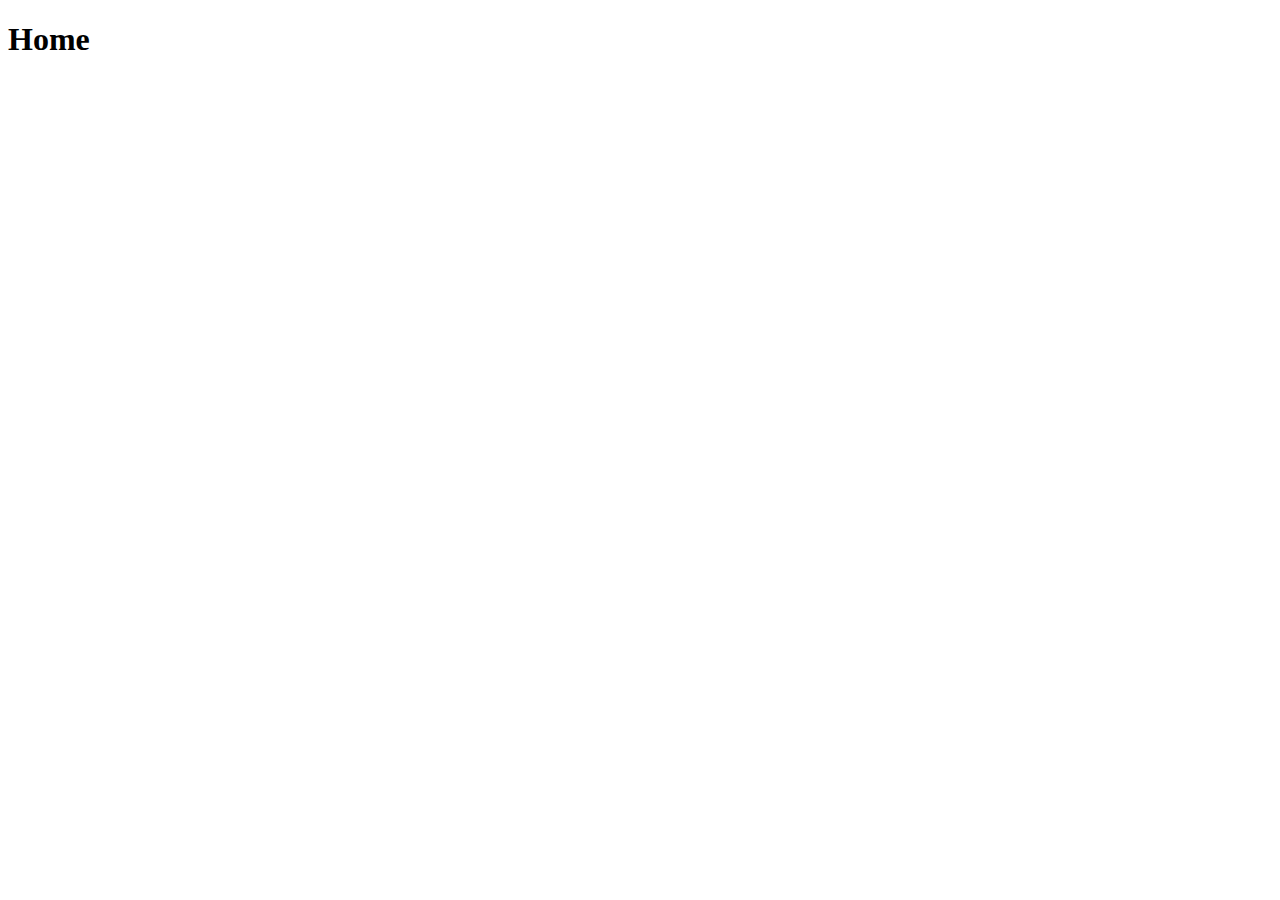
==== src/pages/home/index.html @ 1dc16c7b "integrate user initial validation" ====
<!DOCTYPE html>
<html lang="pt-BR">
<head>
  <meta charset="UTF-8">
  <title>Wallet App - Home</title>
  <script src="index.js"></script>
</head>
<body>
  <div>
    <h1>Home</h1>
  </div>
</body>
</html>
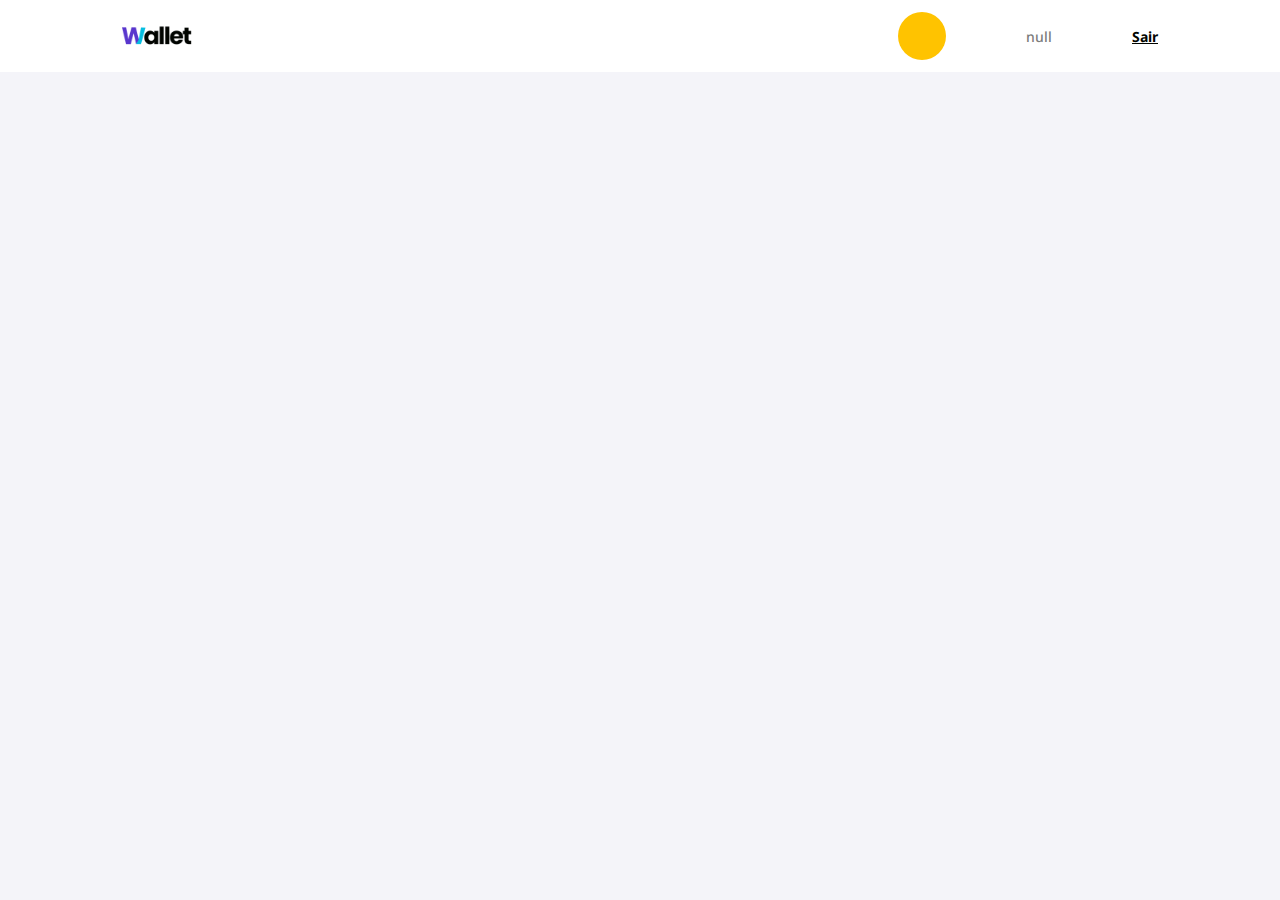
==== commit 5b42c00c: "Navbar finalized" ====
--- a/src/pages/home/index.html
+++ b/src/pages/home/index.html
@@ -1,13 +1,21 @@
 <!DOCTYPE html>
 <html lang="pt-BR">
-<head>
-  <meta charset="UTF-8">
-  <title>Wallet App - Home</title>
-  <script src="index.js"></script>
-</head>
-<body>
-  <div>
-    <h1>Home</h1>
-  </div>
-</body>
-</html>+  <head>
+    <meta charset="UTF-8" />
+    <title>Wallet App - Home</title>
+    <link rel="stylesheet" href="../../../styles.css" />
+    <link rel="stylesheet" href="styles.css" />
+    <script src="index.js"></script>
+  </head>
+  <body>
+    <div class="home-content-container">
+      <div class="navbar">
+        <img class="logo-navbar" src="../../img/logo.png" alt="Logo da carteira" />
+        <div id="navbar-user-container" class="navbar-user-container">
+          <div id="navbar-user-avatar" class="navbar-user-avatar">
+          </div>
+        </div>
+      </div>
+    </div>
+  </body>
+</html>
--- a/styles.css
+++ b/styles.css
@@ -0,0 +1,162 @@
+@import url("https://fonts.googleapis.com/css2?family=Noto+Sans:ital,wght@0,100;0,200;0,300;0,400;0,500;0,600;0,700;0,800;0,900;1,100;1,200;1,300;1,400;1,500;1,600;1,700;1,800;1,900&display=swap");
+
+body {
+  padding: 0px;
+  margin: 0px;
+  font-family: "Noto Sans", sans-serif;
+  color: #010400;
+}
+
+h1 {
+  font-size: 40px;
+  font-weight: bolder;
+  padding: 0px;
+  margin: 0px;
+}
+
+h2 {
+  font-size: 24px;
+  font-weight: bold;
+  padding: 0px;
+  margin: 0px;
+}
+
+h3 {
+  font-size: 18px;
+  font-weight: bold;
+  padding: 0px;
+  margin: 0px;
+}
+
+h4 {
+  font-size: 16px;
+  font-weight: 700;
+  color: #7c7c7c;
+  padding: 0px;
+  margin: 0px;
+}
+
+p {
+  font-size: 14px;
+  font-weight: 500;
+  color: #7c7c7c;
+  padding: 0px;
+  margin: 0px;
+}
+
+label {
+  width: 100%;
+  font-size: 14px;
+  font-weight: 500;
+}
+
+a {
+  font-size: 14px;
+  font-weight: 700;
+  text-decoration: underline;
+  color: #010400;
+}
+
+button {
+  background-color: #5f2ba5;
+  height: 56px;
+  width: 432px;
+  border-radius: 12px;
+  color: #f4f4f9;
+  font-weight: bold;
+  font-size: 16px;
+  border-color: #5f2ba5;
+  border-width: 2px;
+  border-style: solid;
+  cursor: pointer;
+}
+
+button.small {
+  background-color: #f4f4f9;
+  color: #010400;
+  font-size: 14px;
+  border-radius: 8px;
+  width: 90px;
+  height: 36px;
+}
+
+input {
+  background-color: #f4f4f9;
+  width: 100%;
+  height: 48px;
+  border-color: #016589;
+  border-style: solid;
+  border-width: 3px;
+  border-radius: 8px;
+  color: #010400;
+  font-size: 16px;
+  box-sizing: border-box;
+  padding: 6px;
+}
+
+.full-width {
+  width: 100%;
+}
+
+.text-center {
+  text-align: center;
+}
+
+.text-left {
+  text-align: left;
+}
+
+.mt.smaller {
+  margin-top: 6px;
+}
+
+.mt.small {
+  margin-top: 12px;
+}
+
+.mt {
+  margin-top: 16px;
+}
+
+.mt.large {
+  margin-top: 24px;
+}
+
+.mt.larger {
+  margin-top: 32px;
+}
+
+.logo {
+  width: 88px;
+  height: auto;
+}
+
+.auth-container {
+  width: 100vw;
+  height: 100vh;
+  display: flex;
+  align-items: center;
+  justify-content: center;
+  background-color: #5f2ba5;
+}
+
+.auth-content {
+  display: flex;
+  align-items: center;
+  justify-content: center;
+  width: 480px;
+  height: auto;
+  min-height: 440px;
+  border-radius: 24px;
+  background-color: #f4f4f9;
+}
+
+.auth-content-container {
+  display: flex;
+  flex-direction: column;
+  align-items: center;
+  justify-content: center;
+  width: 100%;
+  height: 100%;
+  padding: 24px;
+}--- a/src/pages/home/styles.css
+++ b/src/pages/home/styles.css
@@ -0,0 +1,49 @@
+.home-content-container {
+  display: flex;
+  flex-direction: column;
+  align-items: flex-start;
+  justify-content: flex-start;
+  width: 100vw;
+  height: 100vh;
+  background-color: #f4f4f9;
+}
+
+.navbar {
+  display: flex;
+  flex-direction: row;
+  align-items: center;
+  justify-content: space-between;
+  height: 72px;
+  width: 100vw;
+  background-color: #ffffff;
+  position: fixed;
+  top: 0px;
+  left: 0px;
+  right: 0px;
+  padding: 24px 122px;
+  box-sizing: border-box;
+}
+
+.logo-navbar {
+  height: 24px;
+  width: auto;
+}
+
+.navbar-user-container {
+  display: flex;
+  flex-direction: row;
+  width: 260px;
+  height: 100%;
+  align-items: center;
+  justify-content: space-between;
+}
+
+.navbar-user-avatar {
+  display: flex;
+  align-items: center;
+  justify-content: center;
+  height: 48px;
+  width: 48px;
+  border-radius: 24px;
+  background-color: #ffc300;
+}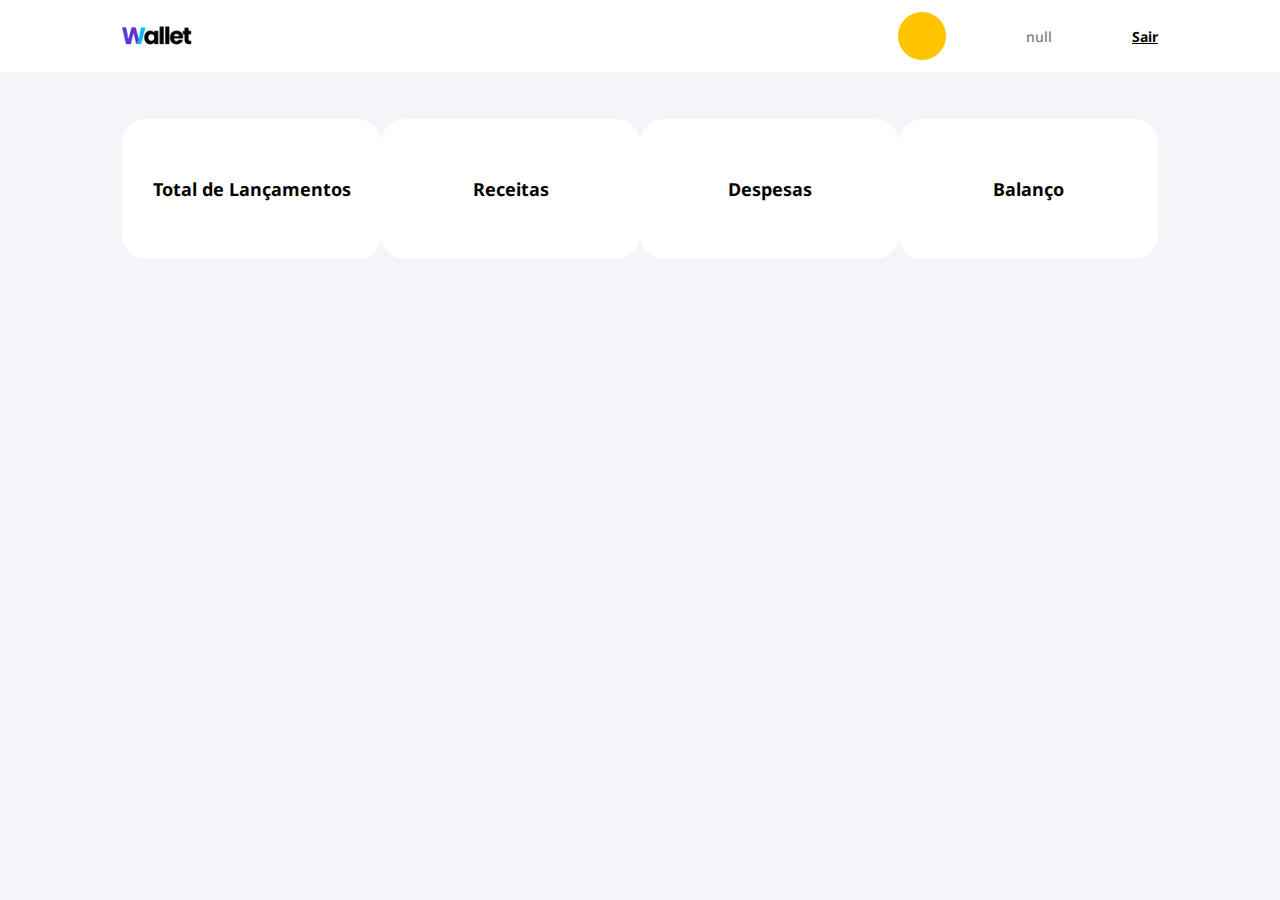
==== commit 78cb0849: "implement finance cards" ====
--- a/src/pages/home/index.html
+++ b/src/pages/home/index.html
@@ -10,10 +10,27 @@
   <body>
     <div class="home-content-container">
       <div class="navbar">
-        <img class="logo-navbar" src="../../img/logo.png" alt="Logo da carteira" />
+        <img
+          class="logo-navbar"
+          src="../../img/logo.png"
+          alt="Logo da carteira"
+        />
         <div id="navbar-user-container" class="navbar-user-container">
-          <div id="navbar-user-avatar" class="navbar-user-avatar">
-          </div>
+          <div id="navbar-user-avatar" class="navbar-user-avatar"></div>
+        </div>
+      </div>
+      <div class="finance-card-container">
+        <div id="finance-card-1" class="finance-card">
+          <h3>Total de Lançamentos</h3>
+        </div>
+        <div id="finance-card-2" class="finance-card">
+          <h3>Receitas</h3>
+        </div>
+        <div id="finance-card-3" class="finance-card">
+          <h3>Despesas</h3>
+        </div>
+        <div id="finance-card-4" class="finance-card">
+          <h3>Balanço</h3>
         </div>
       </div>
     </div>
--- a/src/pages/home/styles.css
+++ b/src/pages/home/styles.css
@@ -16,10 +16,6 @@
   height: 72px;
   width: 100vw;
   background-color: #ffffff;
-  position: fixed;
-  top: 0px;
-  left: 0px;
-  right: 0px;
   padding: 24px 122px;
   box-sizing: border-box;
 }
@@ -46,4 +42,25 @@
   width: 48px;
   border-radius: 24px;
   background-color: #ffc300;
+}
+
+.finance-card-container {
+  display: flex;
+  width: 100%;
+  flex-direction: row;
+  align-items: center;
+  justify-content: space-between;
+  padding: 47px 122px;
+  box-sizing: border-box;
+}
+
+.finance-card {
+  display: flex;
+  flex-direction: column;
+  align-items: center;
+  justify-content: center;
+  width: 280px;
+  height: 140px;
+  border-radius: 24px;
+  background-color: #ffffff;
 }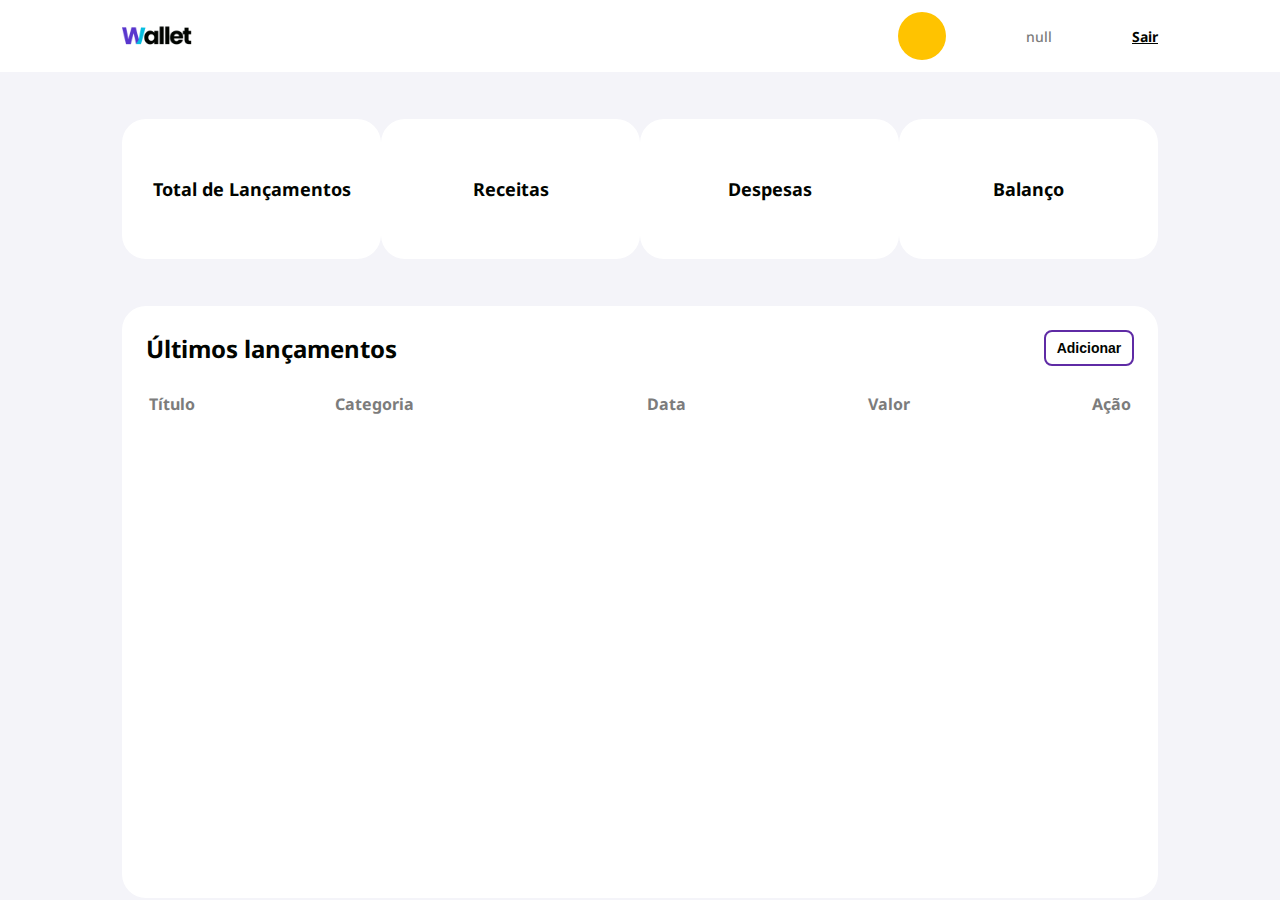
==== commit e642bb62: "implement data on table" ====
--- a/src/pages/home/index.html
+++ b/src/pages/home/index.html
@@ -33,6 +33,23 @@
           <h3>Balanço</h3>
         </div>
       </div>
+      <div class="table-container">
+        <div class="table-content-container">
+          <div class="table-content-header">
+            <h2>Últimos lançamentos</h2>
+            <button class="small">Adicionar</button>
+          </div>
+          <table id="finances-table">
+            <tr>
+              <th>Título</th>
+              <th>Categoria</th>
+              <th>Data</th>
+              <th class="center">Valor</th>
+              <th class="right">Ação</th>
+            </tr>
+          </table>
+        </div>
+      </div>
     </div>
   </body>
 </html>
--- a/styles.css
+++ b/styles.css
@@ -72,7 +72,7 @@
 }
 
 button.small {
-  background-color: #f4f4f9;
+  background-color: #ffffff;
   color: #010400;
   font-size: 14px;
   border-radius: 8px;
@@ -159,4 +159,4 @@
   width: 100%;
   height: 100%;
   padding: 24px;
-}+}
--- a/src/pages/home/styles.css
+++ b/src/pages/home/styles.css
@@ -4,7 +4,8 @@
   align-items: flex-start;
   justify-content: flex-start;
   width: 100vw;
-  height: 100vh;
+  height: auto;
+  min-height: 100vh;
   background-color: #f4f4f9;
 }
 
@@ -63,4 +64,66 @@
   height: 140px;
   border-radius: 24px;
   background-color: #ffffff;
-}+}
+
+.table-container {
+  display: flex;
+  width: 100%;
+  flex-direction: column;
+  align-items: flex-start;
+  justify-content: flex-start;
+  padding: 0px 122px;
+  box-sizing: border-box;
+}
+
+.table-content-container {
+  display: flex;
+  width: 100%;
+  flex-direction: column;
+  align-items: flex-start;
+  justify-content: flex-start;
+  background-color: #ffffff;
+  border-radius: 24px;
+  height: 592px;
+  padding: 24px;
+  box-sizing: border-box;
+}
+
+.table-content-header {
+  display: flex;
+  width: 100%;
+  flex-direction: row;
+  align-items: center;
+  justify-content: space-between;
+  padding-bottom: 24px;
+  box-sizing: border-box;
+}
+
+table {
+  width: 100%;
+}
+
+th {
+  text-align: left;
+  color: #7c7c7c;
+}
+
+th.right {
+  text-align: right;
+}
+
+th.center {
+  text-align: center;
+}
+
+td {
+  color: #7c7c7c;
+}
+
+td.right {
+  text-align: right;
+}
+
+td.center {
+  text-align: center;
+}
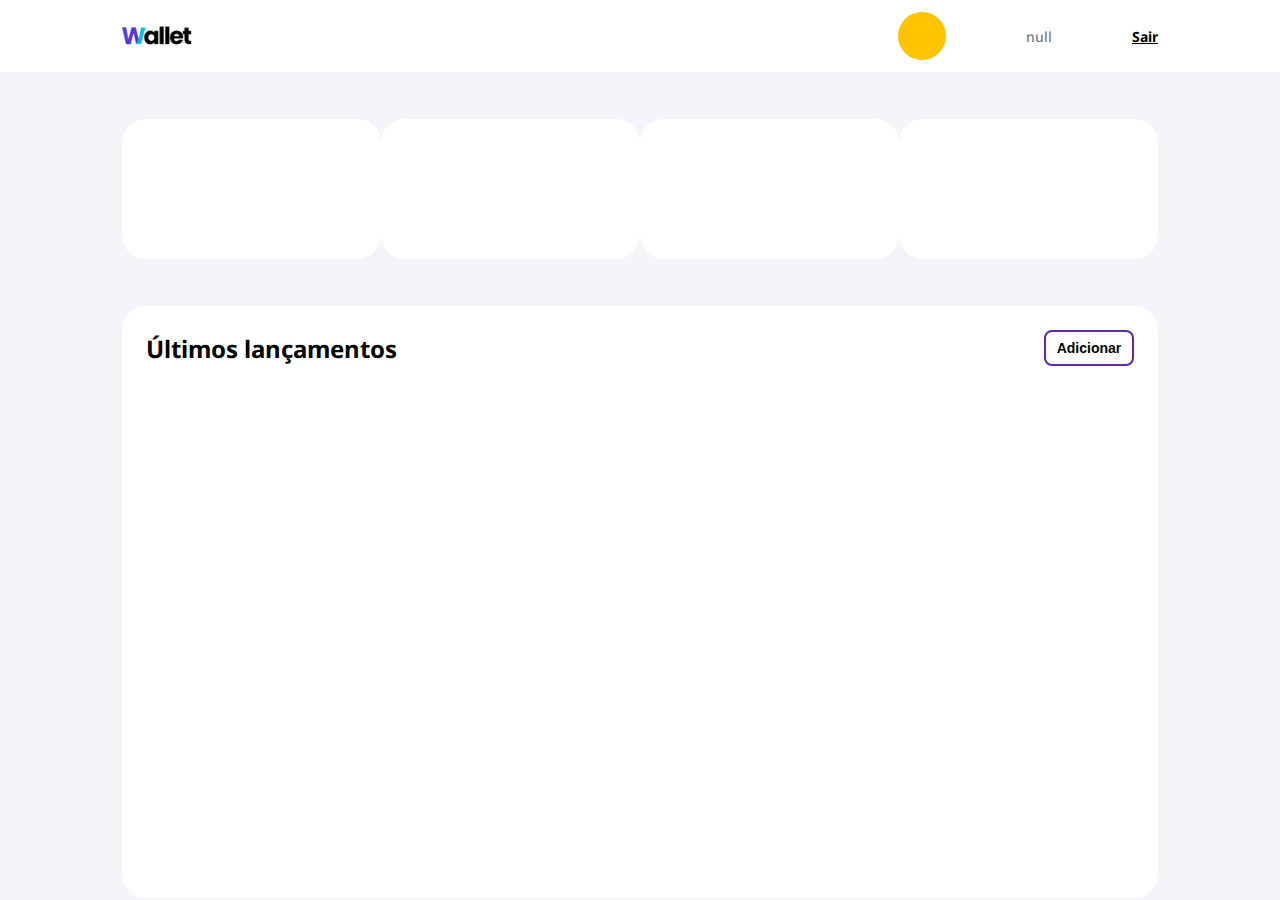
==== commit e310f52a: "fixed issue with table header" ====
--- a/src/pages/home/index.html
+++ b/src/pages/home/index.html
@@ -20,35 +20,64 @@
         </div>
       </div>
       <div class="finance-card-container">
-        <div id="finance-card-1" class="finance-card">
-          <h3>Total de Lançamentos</h3>
-        </div>
-        <div id="finance-card-2" class="finance-card">
-          <h3>Receitas</h3>
-        </div>
-        <div id="finance-card-3" class="finance-card">
-          <h3>Despesas</h3>
-        </div>
-        <div id="finance-card-4" class="finance-card">
-          <h3>Balanço</h3>
-        </div>
+        <div id="finance-card-1" class="finance-card"></div>
+        <div id="finance-card-2" class="finance-card"></div>
+        <div id="finance-card-3" class="finance-card"></div>
+        <div id="finance-card-4" class="finance-card"></div>
       </div>
       <div class="table-container">
         <div class="table-content-container">
           <div class="table-content-header">
             <h2>Últimos lançamentos</h2>
-            <button class="small">Adicionar</button>
+            <button onclick="onOpenModal()" class="small">Adicionar</button>
           </div>
-          <table id="finances-table">
-            <tr>
-              <th>Título</th>
-              <th>Categoria</th>
-              <th>Data</th>
-              <th class="center">Valor</th>
-              <th class="right">Ação</th>
-            </tr>
-          </table>
+          <table id="finances-table"></table>
         </div>
+      </div>
+    </div>
+    <div id="modal" class="modal-background">
+      <div class="modal-content">
+        <div class="modal-content-header">
+          <h3>Adicionar lançamento</h3>
+          <button onclick="onCloseModal()" class="small">Fechar</button>
+        </div>
+        <form id="form-finance-release" class="mt">
+          <label class="mt large" for="input-title">Título</label>
+          <input
+            class="mt smaller"
+            placeholder="Ex: Supermercado"
+            type="text"
+            name="input-title"
+            id="input-title"
+            required
+          />
+          <label class="mt" for="input-value">Valor</label>
+          <input
+            class="mt smaller"
+            placeholder="R$ 0,00 (Use valores negativos para uma despesa)"
+            type="number"
+            step="any"
+            name="input-value"
+            id="input-value"
+            required
+          />
+          <label class="mt" for="input-date">Data</label>
+          <input
+            class="mt smaller"
+            type="date"
+            name="input-date"
+            id="input-date"
+            required
+          />
+          <label class="mt" for="input-category">Categoria</label>
+          <select
+            class="mt smaller"
+            name="input-category"
+            id="input-category"
+            required
+          ></select>
+          <button type="submit" class="full-width mt larger">Adicionar</button>
+        </form>
       </div>
     </div>
   </body>
--- a/styles.css
+++ b/styles.css
@@ -92,6 +92,21 @@
   font-size: 16px;
   box-sizing: border-box;
   padding: 6px;
+  margin-bottom: 12px;
+}
+
+select {
+  background-color: #f4f4f9;
+  width: 100%;
+  height: 48px;
+  border-color: #016589;
+  border-style: solid;
+  border-width: 3px;
+  border-radius: 8px;
+  color: #010400;
+  font-size: 16px;
+  box-sizing: border-box;
+  padding: 6px;
 }
 
 .full-width {
--- a/src/pages/home/styles.css
+++ b/src/pages/home/styles.css
@@ -108,6 +108,10 @@
   color: #7c7c7c;
 }
 
+tr {
+  height: 32px;
+}
+
 th.right {
   text-align: right;
 }
@@ -127,3 +131,33 @@
 td.center {
   text-align: center;
 }
+
+.modal-background {
+  display: none;
+  flex-direction: column;
+  align-items: flex-end;
+  width: 100vw;
+  height: 100vh;
+  position: fixed;
+  top: 0;
+  left: 0;
+  bottom: 0;
+  right: 0;
+  background-color: rgba(1, 4, 0, 0.2);
+}
+
+.modal-content {
+  height: 100%;
+  width: 480px;
+  background-color: #f4f4f9;
+  padding: 24px;
+  box-sizing: border-box;
+}
+
+.modal-content-header {
+  display: flex;
+  flex-direction: row;
+  justify-content: space-between;
+  align-items: center;
+  width: 100%;
+}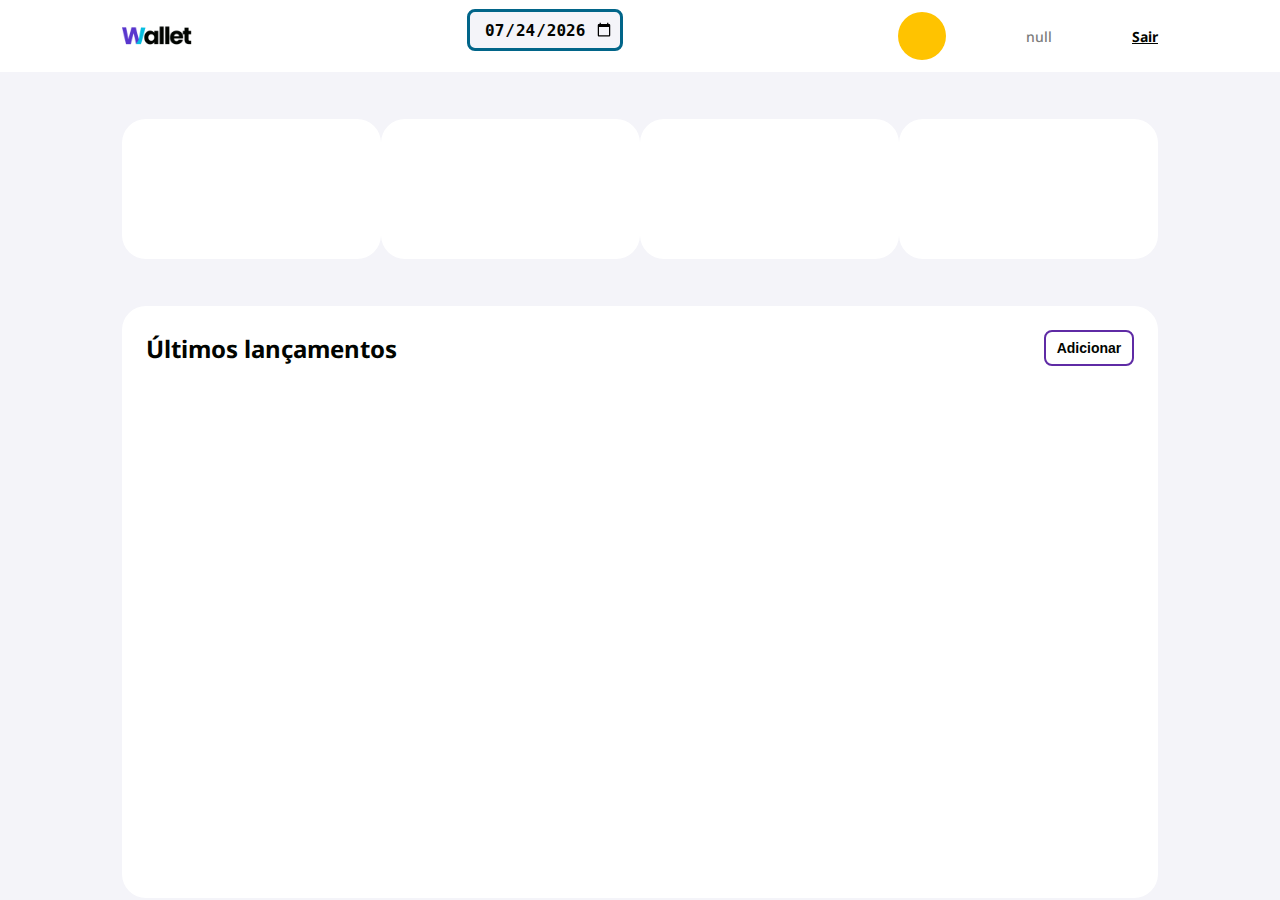
==== commit 7cbe64a4: "dynamic date implemented and logout" ====
--- a/src/pages/home/index.html
+++ b/src/pages/home/index.html
@@ -15,6 +15,9 @@
           src="../../img/logo.png"
           alt="Logo da carteira"
         />
+        <div class="navbar-calendar-container">
+          <input type="date" id="select-date" class="input-calendar">
+        </div>
         <div id="navbar-user-container" class="navbar-user-container">
           <div id="navbar-user-avatar" class="navbar-user-avatar"></div>
         </div>
--- a/src/pages/home/styles.css
+++ b/src/pages/home/styles.css
@@ -24,6 +24,23 @@
 .logo-navbar {
   height: 24px;
   width: auto;
+}
+
+.navbar-calendar-container {
+  display: flex;
+  flex-direction: row;
+  align-items: center;
+  justify-content: center;
+  width: 260px;
+
+}
+
+.input-calendar {
+  width: 156px;
+  height: 42px;
+  text-align: center;
+  font-size: 16px;
+  font-weight: bold;
 }
 
 .navbar-user-container {
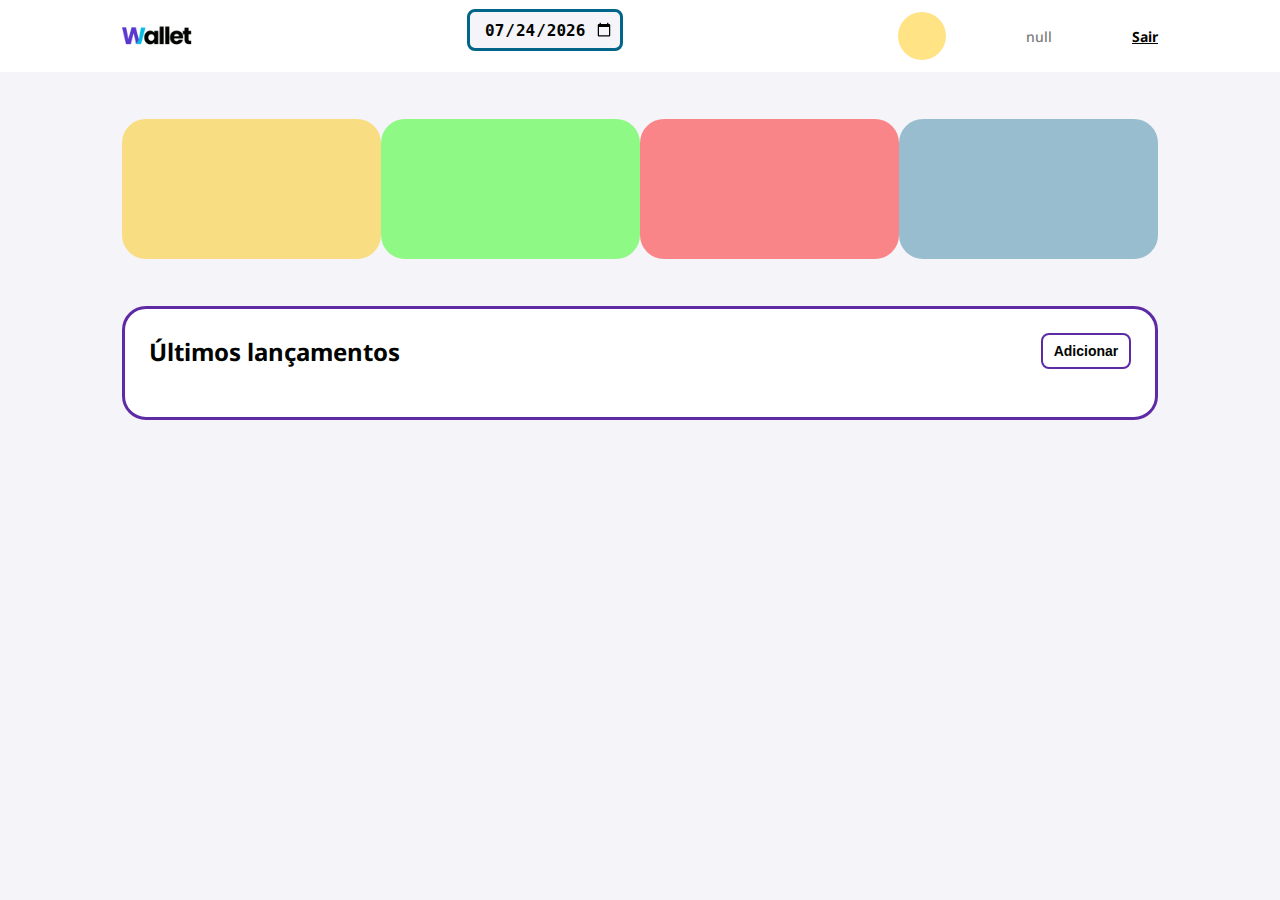
==== commit f1b4b850: "responsiveness on mobile implemented" ====
--- a/src/pages/home/index.html
+++ b/src/pages/home/index.html
@@ -2,9 +2,12 @@
 <html lang="pt-BR">
   <head>
     <meta charset="UTF-8" />
+    <meta http-equiv="X-UA-Compatible" content="IE=edge" />
+    <meta name="viewport" content="width=device-width, initial-scale=1.0" />
     <title>Wallet App - Home</title>
     <link rel="stylesheet" href="../../../styles.css" />
     <link rel="stylesheet" href="styles.css" />
+    <link rel="stylesheet" href="mobile.css" />
     <script src="index.js"></script>
   </head>
   <body>
@@ -16,7 +19,7 @@
           alt="Logo da carteira"
         />
         <div class="navbar-calendar-container">
-          <input type="date" id="select-date" class="input-calendar">
+          <input type="date" id="select-date" class="input-calendar" />
         </div>
         <div id="navbar-user-container" class="navbar-user-container">
           <div id="navbar-user-avatar" class="navbar-user-avatar"></div>
@@ -54,10 +57,17 @@
             id="input-title"
             required
           />
+          <label class="mt" for="input-category">Categoria</label>
+          <select
+            class="mt smaller"
+            name="input-category"
+            id="input-category"
+            required
+          ></select>
           <label class="mt" for="input-value">Valor</label>
           <input
             class="mt smaller"
-            placeholder="R$ 0,00 (Use valores negativos para uma despesa)"
+            placeholder="Despesas com valores negativos"
             type="number"
             step="any"
             name="input-value"
@@ -72,13 +82,6 @@
             id="input-date"
             required
           />
-          <label class="mt" for="input-category">Categoria</label>
-          <select
-            class="mt smaller"
-            name="input-category"
-            id="input-category"
-            required
-          ></select>
           <button type="submit" class="full-width mt larger">Adicionar</button>
         </form>
       </div>
--- a/src/pages/home/styles.css
+++ b/src/pages/home/styles.css
@@ -1,3 +1,7 @@
+body {
+  overflow-x: hidden;
+}
+
 .home-content-container {
   display: flex;
   flex-direction: column;
@@ -32,7 +36,6 @@
   align-items: center;
   justify-content: center;
   width: 260px;
-
 }
 
 .input-calendar {
@@ -59,7 +62,7 @@
   height: 48px;
   width: 48px;
   border-radius: 24px;
-  background-color: #ffc300;
+  background-color: #ffc4007a;
 }
 
 .finance-card-container {
@@ -83,6 +86,22 @@
   background-color: #ffffff;
 }
 
+#finance-card-1 {
+  background-color: #ffc4007a;
+}
+
+#finance-card-2 {
+  background-color: #1aff0076;
+}
+
+#finance-card-3 {
+  background-color: #ff000074;
+}
+
+#finance-card-4 {
+  background-color: #01658961;
+}
+
 .table-container {
   display: flex;
   width: 100%;
@@ -91,6 +110,7 @@
   justify-content: flex-start;
   padding: 0px 122px;
   box-sizing: border-box;
+  padding-bottom: 48px;
 }
 
 .table-content-container {
@@ -101,9 +121,12 @@
   justify-content: flex-start;
   background-color: #ffffff;
   border-radius: 24px;
-  height: 592px;
+  height: auto;
   padding: 24px;
   box-sizing: border-box;
+  border-width: 3px;
+  border-color: #5f2ba5;
+  border-style: solid;
 }
 
 .table-content-header {
@@ -167,7 +190,7 @@
   height: 100%;
   width: 480px;
   background-color: #f4f4f9;
-  padding: 24px;
+  padding: 16px;
   box-sizing: border-box;
 }
 
@@ -177,4 +200,4 @@
   justify-content: space-between;
   align-items: center;
   width: 100%;
-}+}
--- a/src/pages/home/mobile.css
+++ b/src/pages/home/mobile.css
@@ -0,0 +1,144 @@
+@media only screen and (max-device-width: 520px) {
+  h3 {
+    font-size: 18px;
+  }
+
+  h2 {
+    font-size: 20px;
+  }
+
+  h1 {
+    font-size: 22px;
+  }
+
+  p {
+    font-size: 16px;
+  }
+
+  a {
+    font-size: 16px;
+  }
+
+  label {
+    font-size: 16px;
+  }
+
+  input {
+    height: 48px;
+    font-size: 14px;
+  }
+
+  select {
+    height: 48px;
+    border-style: solid;
+    font-size: 14px;
+    padding: 6px;
+    margin-bottom: 12px;
+  }
+
+  button {
+    height: 48px;
+    border-radius: 12px;
+    font-size: 16px;
+  }
+
+  th {
+    font-size: 12px;
+    text-align: center;
+    max-width: 66px;
+  }
+
+  th.left {
+    text-align: start;
+  }
+
+  td {
+    font-size: 12px;
+    max-width: 66px;
+  }
+
+  .navbar {
+    height: 80px;
+    padding: 0px 8px;
+  }
+
+  .logo-navbar {
+    width: 20%;
+    height: auto;
+  }
+
+  .navbar-calendar-container {
+    width: 30%;
+    height: auto;
+  }
+
+  .input-calendar {
+    width: 100%;
+    height: auto;
+    font-size: 12px;
+    margin: 0px;
+  }
+
+  .navbar-user-container {
+    display: flex;
+    flex-direction: row;
+    width: 30%;
+    height: 100%;
+    align-items: center;
+    justify-content: space-between;
+  }
+
+  .navbar-user-container p {
+    display: none;
+  }
+
+  .finance-card-container {
+    display: flex;
+    width: 100%;
+    flex-direction: column;
+    align-items: center;
+    padding: 32px 10px;
+    box-sizing: border-box;
+  }
+
+  .finance-card {
+    width: 90%;
+    height: auto;
+    margin-bottom: 24px;
+  }
+
+  .table-container {
+    padding: 0px 8px;
+    box-sizing: border-box;
+    padding-bottom: 48px;
+  }
+
+  .table-content-container {
+    width: 100%;
+    padding: 8px;
+  }
+
+  .table-content-header {
+    padding-bottom: 12px;
+  }
+
+  .finances-table {
+    display: flex;
+    flex-direction: column;
+    align-items: center;
+    justify-content: space-between;
+  }
+
+  button.small {
+    font-size: 14px;
+    width: 92px;
+    height: 30px;
+    border-radius: 12px;
+  }
+
+  .modal-content {
+    width: 80%;
+  }
+
+  
+}
